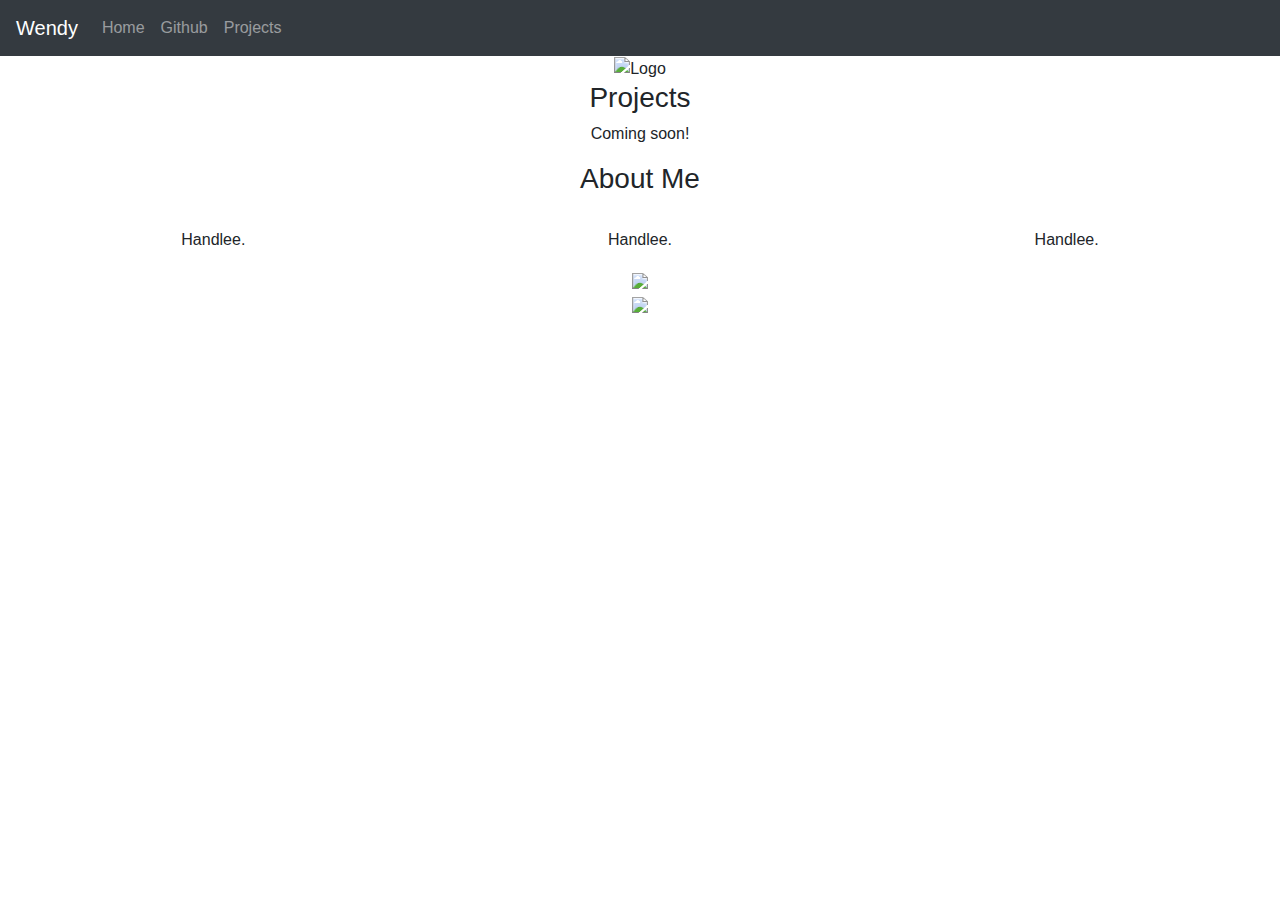
==== index.html @ 817eaddf "Update index.html" ====
<!DOCTYPE html>
<html lang="en">

<head>
    <title class="owner-name">#</title>
    <meta charset="utf-8">
    <meta name="viewport" content="width=device-width, initial-scale=1">
    <link rel="stylesheet" href="https://stackpath.bootstrapcdn.com/bootstrap/4.3.1/css/bootstrap.min.css">
    <link href="https://fonts.googleapis.com/css?family=Montserrat" rel="stylesheet">
    <link rel="stylesheet" href="style.css" type="text/css">
    <script src="https://code.jquery.com/jquery-3.3.1.slim.min.js"></script>
    <script src="https://cdnjs.cloudflare.com/ajax/libs/popper.js/1.14.7/umd/popper.min.js"></script>
    <script src="https://stackpath.bootstrapcdn.com/bootstrap/4.3.1/js/bootstrap.min.js"></script>

</head>

<body>

    <!-- Navbar -->

    <nav class="navbar navbar-expand-lg navbar-dark bg-dark">
        <a class="navbar-brand owner-name" href="#"></a>
        <button class="navbar-toggler" type="button" data-toggle="collapse" data-target="#navbarSupportedContent" aria-controls="navbarSupportedContent" aria-expanded="false" aria-label="Toggle navigation">
            <span class="navbar-toggler-icon"></span>
        </button>

        <div class="collapse navbar-collapse" id="navbarSupportedContent">
            <ul class="navbar-nav mr-auto">
                <li class="nav-item">
                    <a class="nav-link" href="index.html">Home</a>
                </li>
                <li class="nav-item">
                    <a class="nav-link" href="#" id="github" target="_blank">Github</a>
                </li>
                <li class="nav-item">
                    <a class="nav-link" href="#projects">Projects</a>
                </li>
            </ul>
        </div>
    </nav>

    <!-- First Container -->
    <div class="container-fluid bg-1 text-center">
        <!--<h1 class="margin">Name</h1>-->
        <img src="img/Wlogo.png" class="img-fluid" alt="Logo" id="logo">
    </div>

    <!-- Second Container -->
    <div class="container-fluid bg-2 text-center" id="projects">
        <h3 class="margin">Projects</h3>
        <p>Coming soon!</p>
        <div class="container">
            <div class="row">

                <!--
                <div class="col-sm-4">
                    <div class="card">
                        <div class="card-body">
                            <h5 class="card-title">Project Name</h5>
                            <h6 class="card-subtitle mb-2 text-muted">10th Grade</h6>
                            <p class="card-text">A brief explanation of the project.</p>
                            <a href="#" class="card-link">More</a>
                        </div>
                    </div>
                </div>
                -->

            </div>
        </div>
        </a>
    </div>

    <!-- Third Container (Grid) -->
    <div class="container-fluid bg-3 text-center">
        <h3 class="margin">About Me</h3><br>
        <div class="row">
            <div class="col-sm-4">
                <p>Handlee.</p>
            </div>
            <div class="col-sm-4">
                <p>Handlee.</p>
            </div>
            <div class="col-sm-4">
                <p>Handlee.</p>
            </div>
        </div>
    </div>

    <!-- Footer -->
    <footer class="container-fluid bg-4 text-center">
        <a href="#" target="_blank" id="fork"><img src="img/fork.png"></a><br>
        <a href="https://hstatsep.github.io" target="_blank"><img src="https://hstatsep.github.io/img/hstatsep-logo-small.png" id="sep"></a>
    </footer>


    <script src="script.js"></script>
</body>

</html>
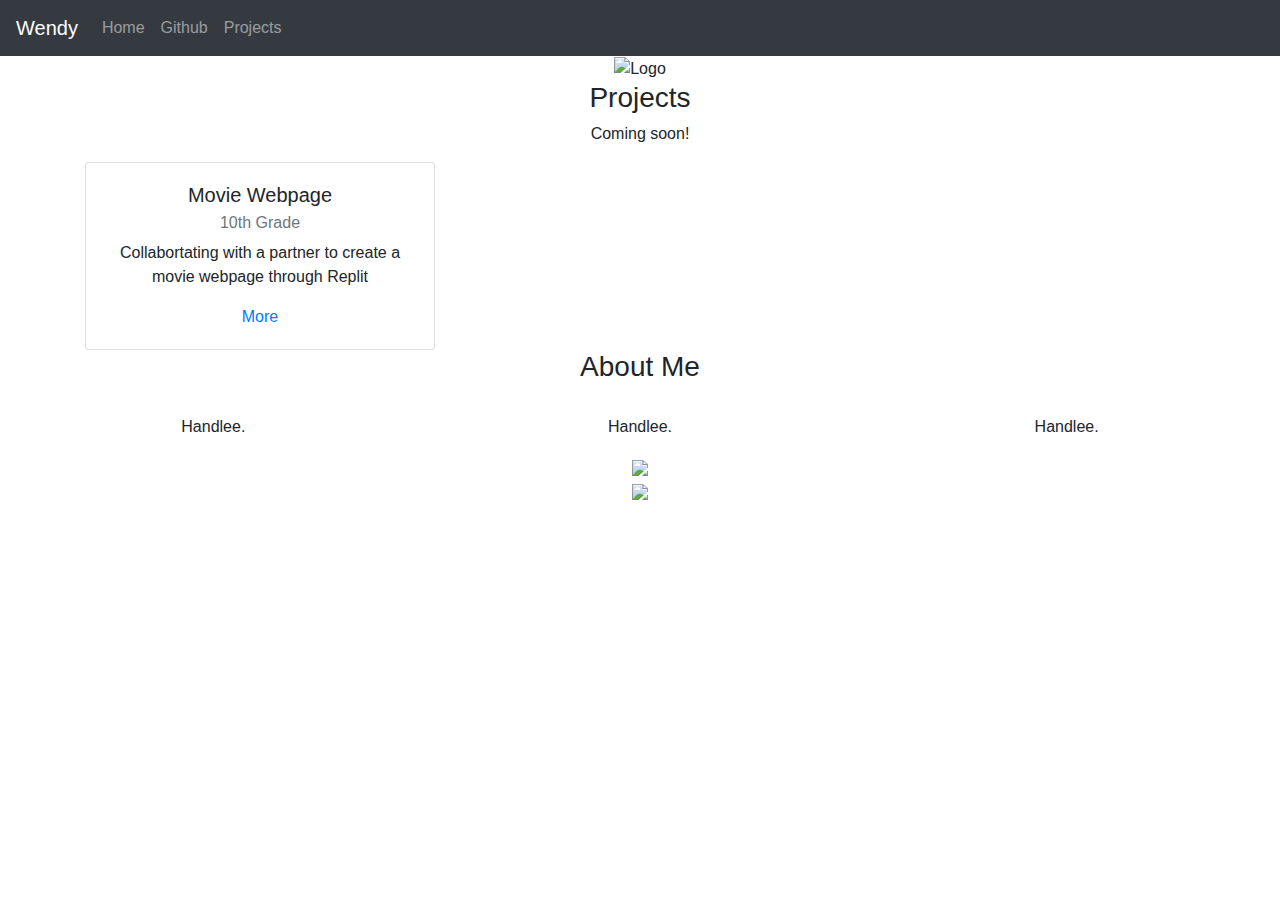
==== commit 9348b58d: "Update index.html" ====
--- a/index.html
+++ b/index.html
@@ -42,7 +42,7 @@
     <!-- First Container -->
     <div class="container-fluid bg-1 text-center">
         <!--<h1 class="margin">Name</h1>-->
-        <img src="img/Wlogo.png" class="img-fluid" alt="Logo" id="logo">
+        <img src="img/logo.png" class="img-fluid" alt="Logo" id="logo">
     </div>
 
     <!-- Second Container -->
@@ -65,6 +65,17 @@
                 </div>
                 -->
 
+                <div class="col-sm-4">
+                    <div class="card">
+                        <div class="card-body">
+                            <h5 class="card-title">Movie Webpage</h5>
+                            <h6 class="card-subtitle mb-2 text-muted">10th Grade</h6>
+                            <p class="card-text"> Collabortating with a partner to create a movie webpage through Replit</p>
+                            <a href="projects/movie-webpage.html" class="card-link">More</a>
+                        </div>
+                    </div>
+                </div>
+                
             </div>
         </div>
         </a>
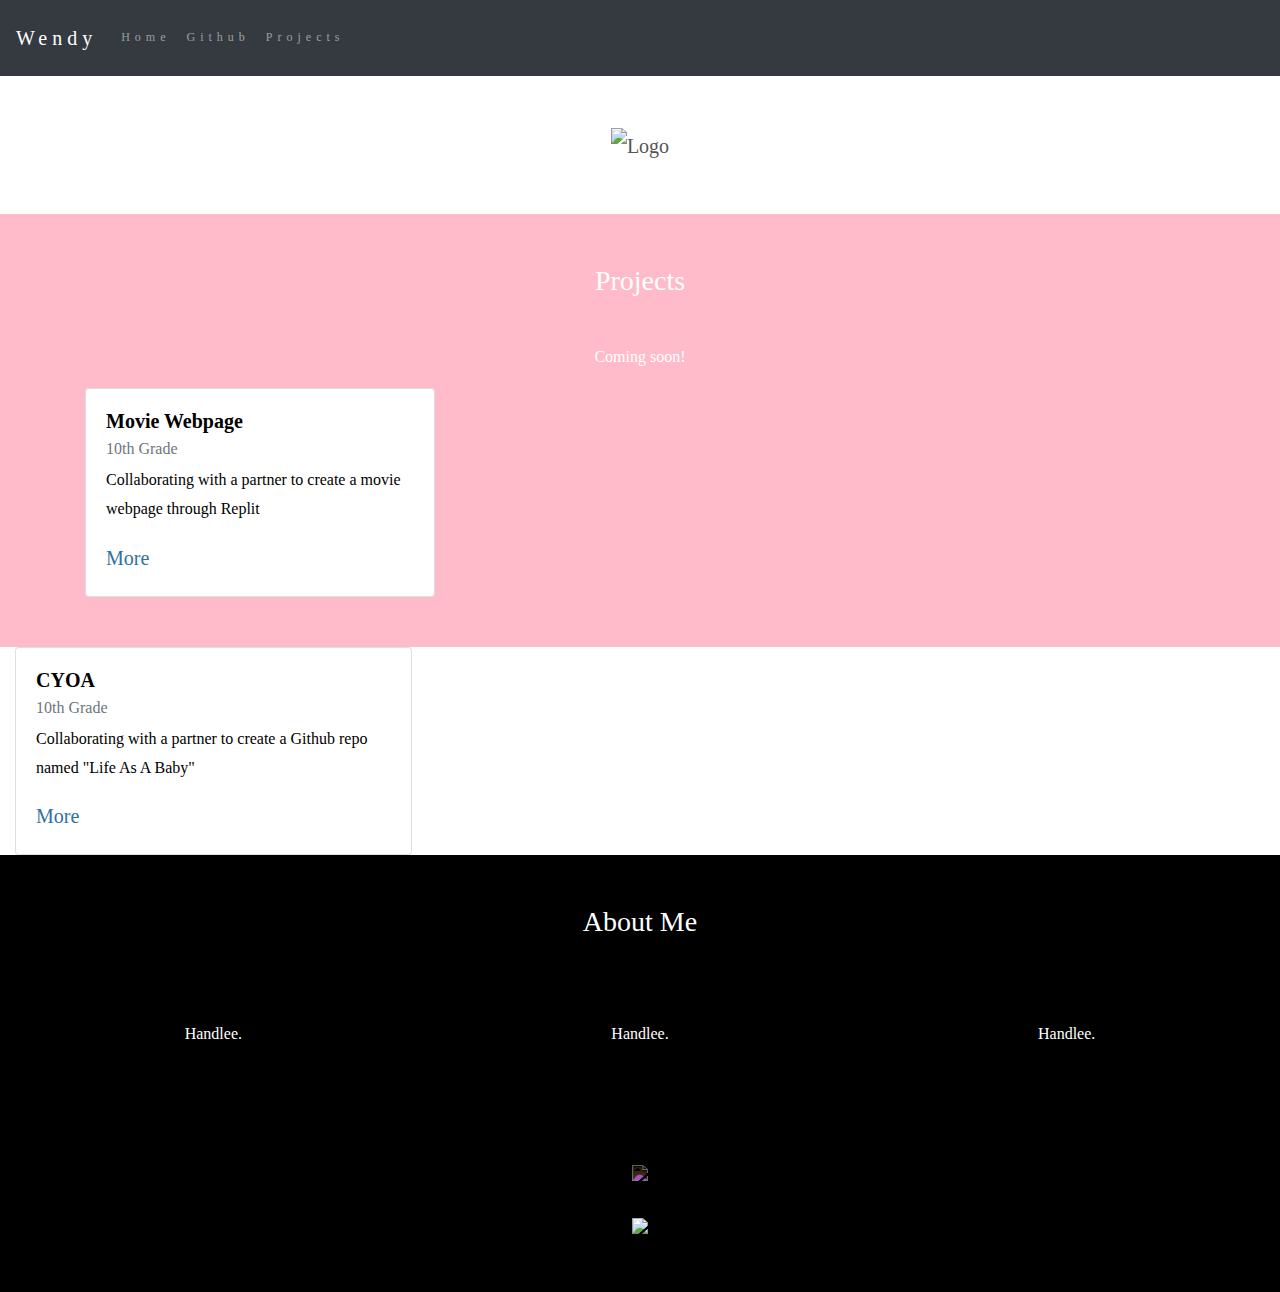
==== commit 35f195e1: "Add cyoa card to index" ====
--- a/index.html
+++ b/index.html
@@ -70,7 +70,7 @@
                         <div class="card-body">
                             <h5 class="card-title">Movie Webpage</h5>
                             <h6 class="card-subtitle mb-2 text-muted">10th Grade</h6>
-                            <p class="card-text"> Collabortating with a partner to create a movie webpage through Replit</p>
+                            <p class="card-text">Collaborating with a partner to create a movie webpage through Replit</p>
                             <a href="projects/movie-webpage.html" class="card-link">More</a>
                         </div>
                     </div>
@@ -80,6 +80,17 @@
         </div>
         </a>
     </div>
+    
+    <div class="col-sm-4">
+                    <div class="card">
+                        <div class="card-body">
+                            <h5 class="card-title">CYOA</h5>
+                            <h6 class="card-subtitle mb-2 text-muted">10th Grade</h6>
+                            <p class="card-text">Collaborating with a partner to create a Github repo named "Life As A Baby"</p>
+                            <a href="projects/cyoa.html" class="card-link">More</a>
+                        </div>
+                    </div>
+                </div>
 
     <!-- Third Container (Grid) -->
     <div class="container-fluid bg-3 text-center">
--- a/style.css
+++ b/style.css
@@ -0,0 +1,83 @@
+html, body {
+    height: 100%;
+}
+
+body {
+    font: 20px Courgette, handlee;
+    line-height: 1.8;
+    color: #f5f6f7;
+}
+
+p {
+    font-size: 16px;
+}
+
+a {
+    color: #2e72a1;
+}
+
+#logo, .project-img {
+    max-height: 300px;
+}
+
+#fork img{
+    height: 25px;
+    margin-bottom: 25px;
+    filter: invert(1);
+}
+
+#sep {
+    height: 75px;
+}
+
+.margin {
+    margin-bottom: 45px;
+}
+
+.bg-1 {
+    background-color: #ffffff; /* White */
+    color: #555555;
+}
+
+.bg-2 {
+    background-color: #ffbbca; /* Pink */
+    color: #ffffff;
+}
+
+.card {
+    color: black;
+    text-align: left;
+}
+
+.card-title {
+    font-weight: 700;
+}
+
+.bg-3 {
+    background-color: #000000; /* Black */
+    color: #ffffff;
+}
+
+.bg-4 {
+    background-color: #000000; /* Black */
+    color: #fff;
+}
+
+.container-fluid {
+    padding-top: 50px;
+    padding-bottom: 50px;
+}
+
+.navbar {
+    padding-top: 15px;
+    padding-bottom: 15px;
+    border: 0;
+    border-radius: 0;
+    margin-bottom: 0;
+    font-size: 12px;
+    letter-spacing: 5px;
+}
+
+.navbar-nav li a:hover {
+    color: #2e72a1 !important;
+}
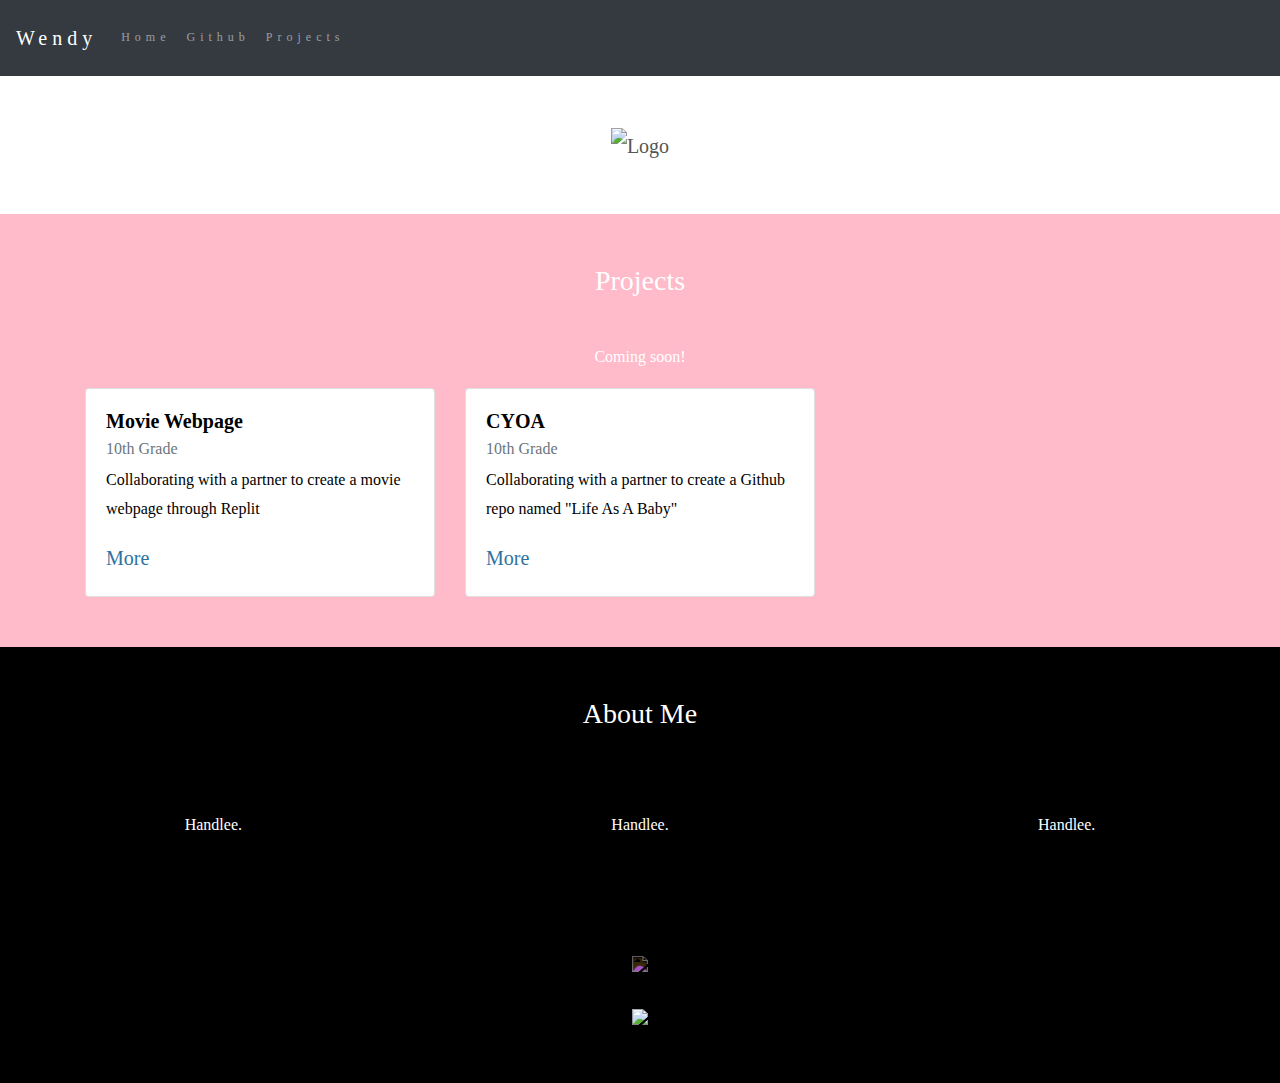
==== commit 2e034fab: "fix cards" ====
--- a/index.html
+++ b/index.html
@@ -1,3 +1,5 @@
+
+
 <!DOCTYPE html>
 <html lang="en">
 
@@ -51,7 +53,6 @@
         <p>Coming soon!</p>
         <div class="container">
             <div class="row">
-
                 <!--
                 <div class="col-sm-4">
                     <div class="card">
@@ -64,7 +65,6 @@
                     </div>
                 </div>
                 -->
-
                 <div class="col-sm-4">
                     <div class="card">
                         <div class="card-body">
@@ -76,12 +76,7 @@
                     </div>
                 </div>
                 
-            </div>
-        </div>
-        </a>
-    </div>
-    
-    <div class="col-sm-4">
+                <div class="col-sm-4">
                     <div class="card">
                         <div class="card-body">
                             <h5 class="card-title">CYOA</h5>
@@ -91,7 +86,12 @@
                         </div>
                     </div>
                 </div>
-
+                
+            </div> <!--./row-->
+        </div> <!--./container-->
+    </div>
+    
+    
     <!-- Third Container (Grid) -->
     <div class="container-fluid bg-3 text-center">
         <h3 class="margin">About Me</h3><br>
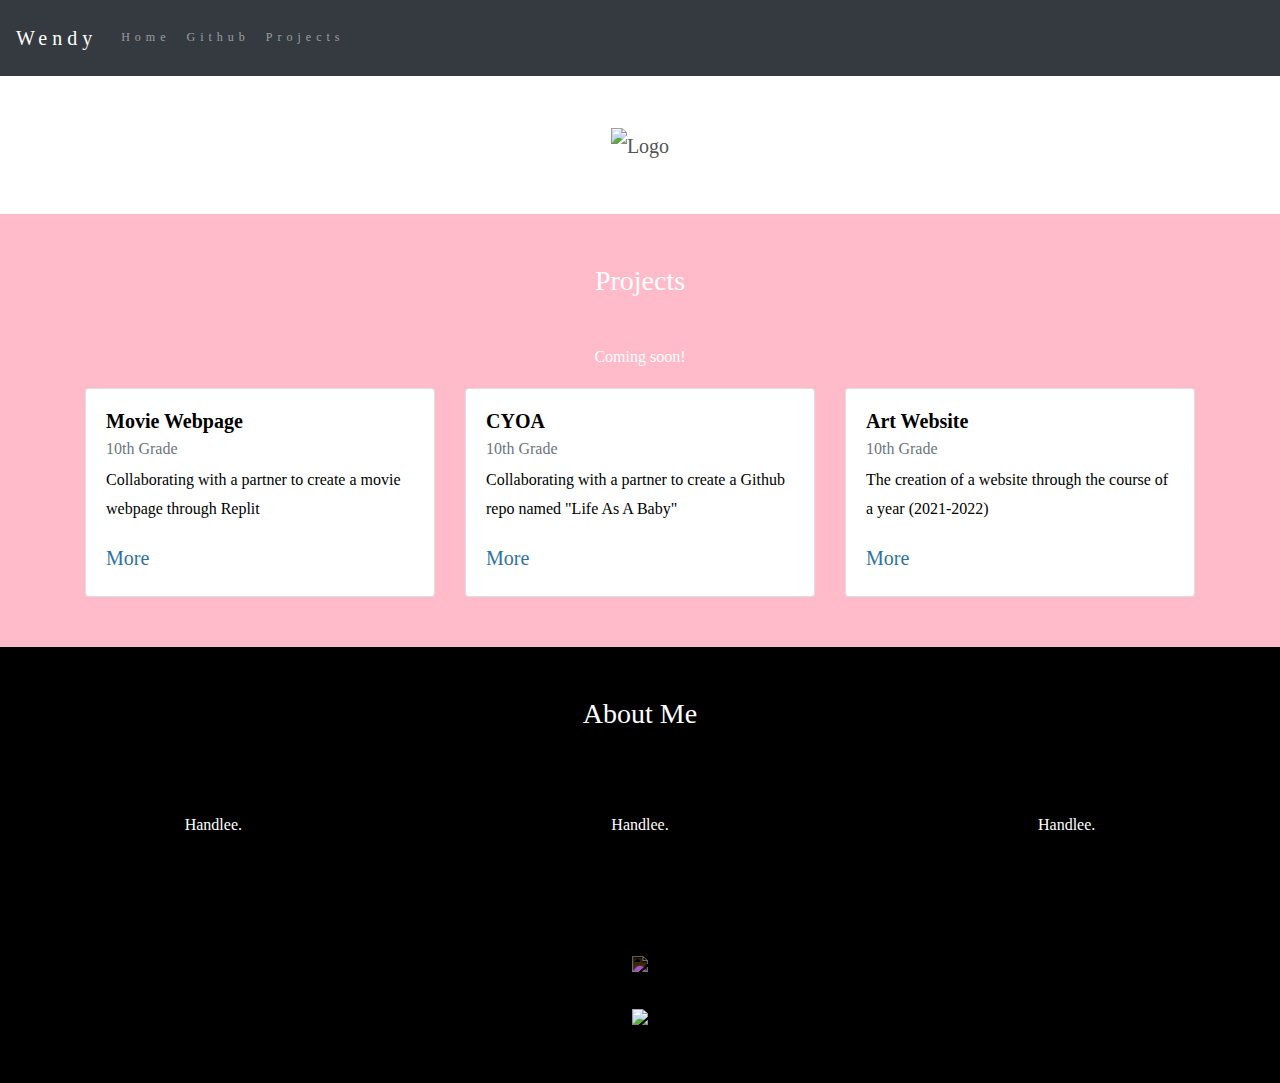
==== commit d8d6a7bf: "make the card for my website" ====
--- a/index.html
+++ b/index.html
@@ -87,6 +87,17 @@
                     </div>
                 </div>
                 
+                <div class="col-sm-4">
+                    <div class="card">
+                        <div class="card-body">
+                            <h5 class="card-title">Art Website</h5>
+                            <h6 class="card-subtitle mb-2 text-muted">10th Grade</h6>
+                            <p class="card-text">The creation of a website through the course of a year (2021-2022)</p>
+                            <a href="projects/sep10-fp.html" class="card-link">More</a>
+                        </div>
+                    </div>
+                </div>
+                
             </div> <!--./row-->
         </div> <!--./container-->
     </div>
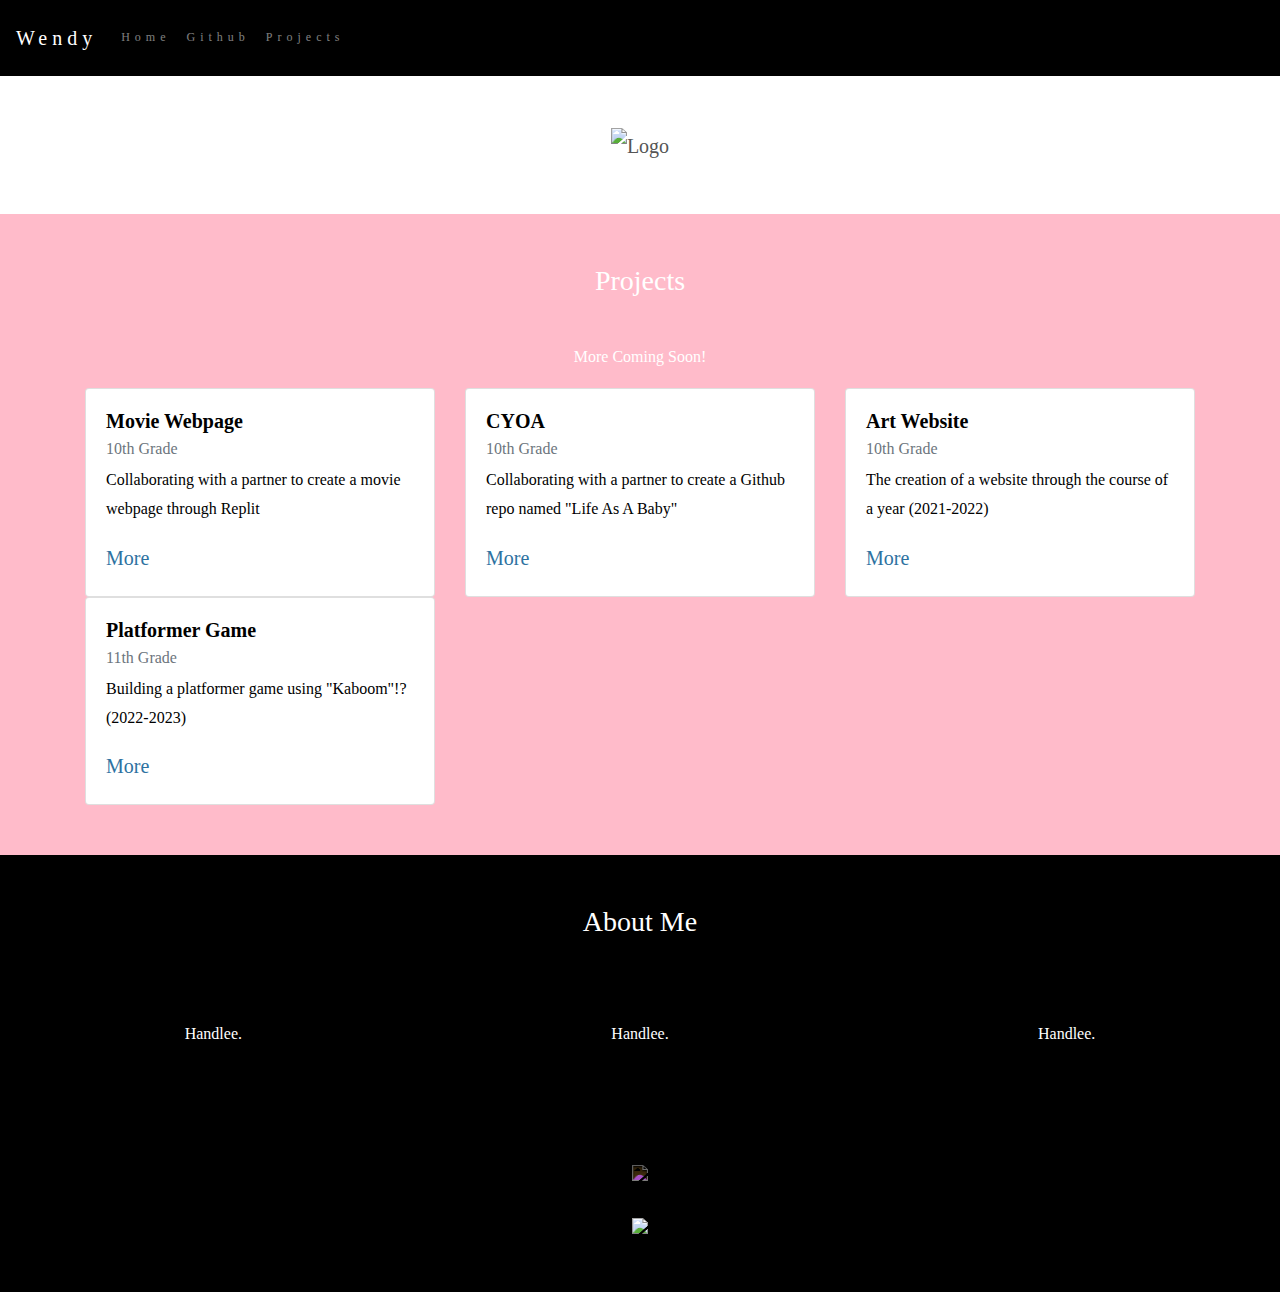
==== commit 22f2840a: "added ctxt/cntxt/links/linked" ====
--- a/index.html
+++ b/index.html
@@ -50,7 +50,7 @@
     <!-- Second Container -->
     <div class="container-fluid bg-2 text-center" id="projects">
         <h3 class="margin">Projects</h3>
-        <p>Coming soon!</p>
+        <p>More Coming Soon!</p>
         <div class="container">
             <div class="row">
                 <!--
@@ -65,6 +65,8 @@
                     </div>
                 </div>
                 -->
+
+                 <!-- 1st card -->
                 <div class="col-sm-4">
                     <div class="card">
                         <div class="card-body">
@@ -75,7 +77,8 @@
                         </div>
                     </div>
                 </div>
-                
+
+                <!-- 2nd card -->
                 <div class="col-sm-4">
                     <div class="card">
                         <div class="card-body">
@@ -86,7 +89,8 @@
                         </div>
                     </div>
                 </div>
-                
+
+                <!-- 3rd card -->
                 <div class="col-sm-4">
                     <div class="card">
                         <div class="card-body">
@@ -97,12 +101,24 @@
                         </div>
                     </div>
                 </div>
-                
+
+                <!-- 4th card -->
+                <div class="col-sm-4">
+                    <div class="card">
+                        <div class="card-body">
+                            <h5 class="card-title">Platformer Game</h5>
+                            <h6 class="card-subtitle mb-2 text-muted">11th Grade</h6>
+                            <p class="card-text">Building a platformer game using "Kaboom"!? (2022-2023)</p>
+                            <a href="projects/sep11-fp.html" class="card-link">More</a>
+                        </div>
+                    </div>
+                </div>
+
             </div> <!--./row-->
         </div> <!--./container-->
     </div>
-    
-    
+
+
     <!-- Third Container (Grid) -->
     <div class="container-fluid bg-3 text-center">
         <h3 class="margin">About Me</h3><br>
--- a/style.css
+++ b/style.css
@@ -81,3 +81,7 @@
 .navbar-nav li a:hover {
     color: #2e72a1 !important;
 }
+
+.bg-dark {
+    background-color: #000000 !important; /* Black */
+}